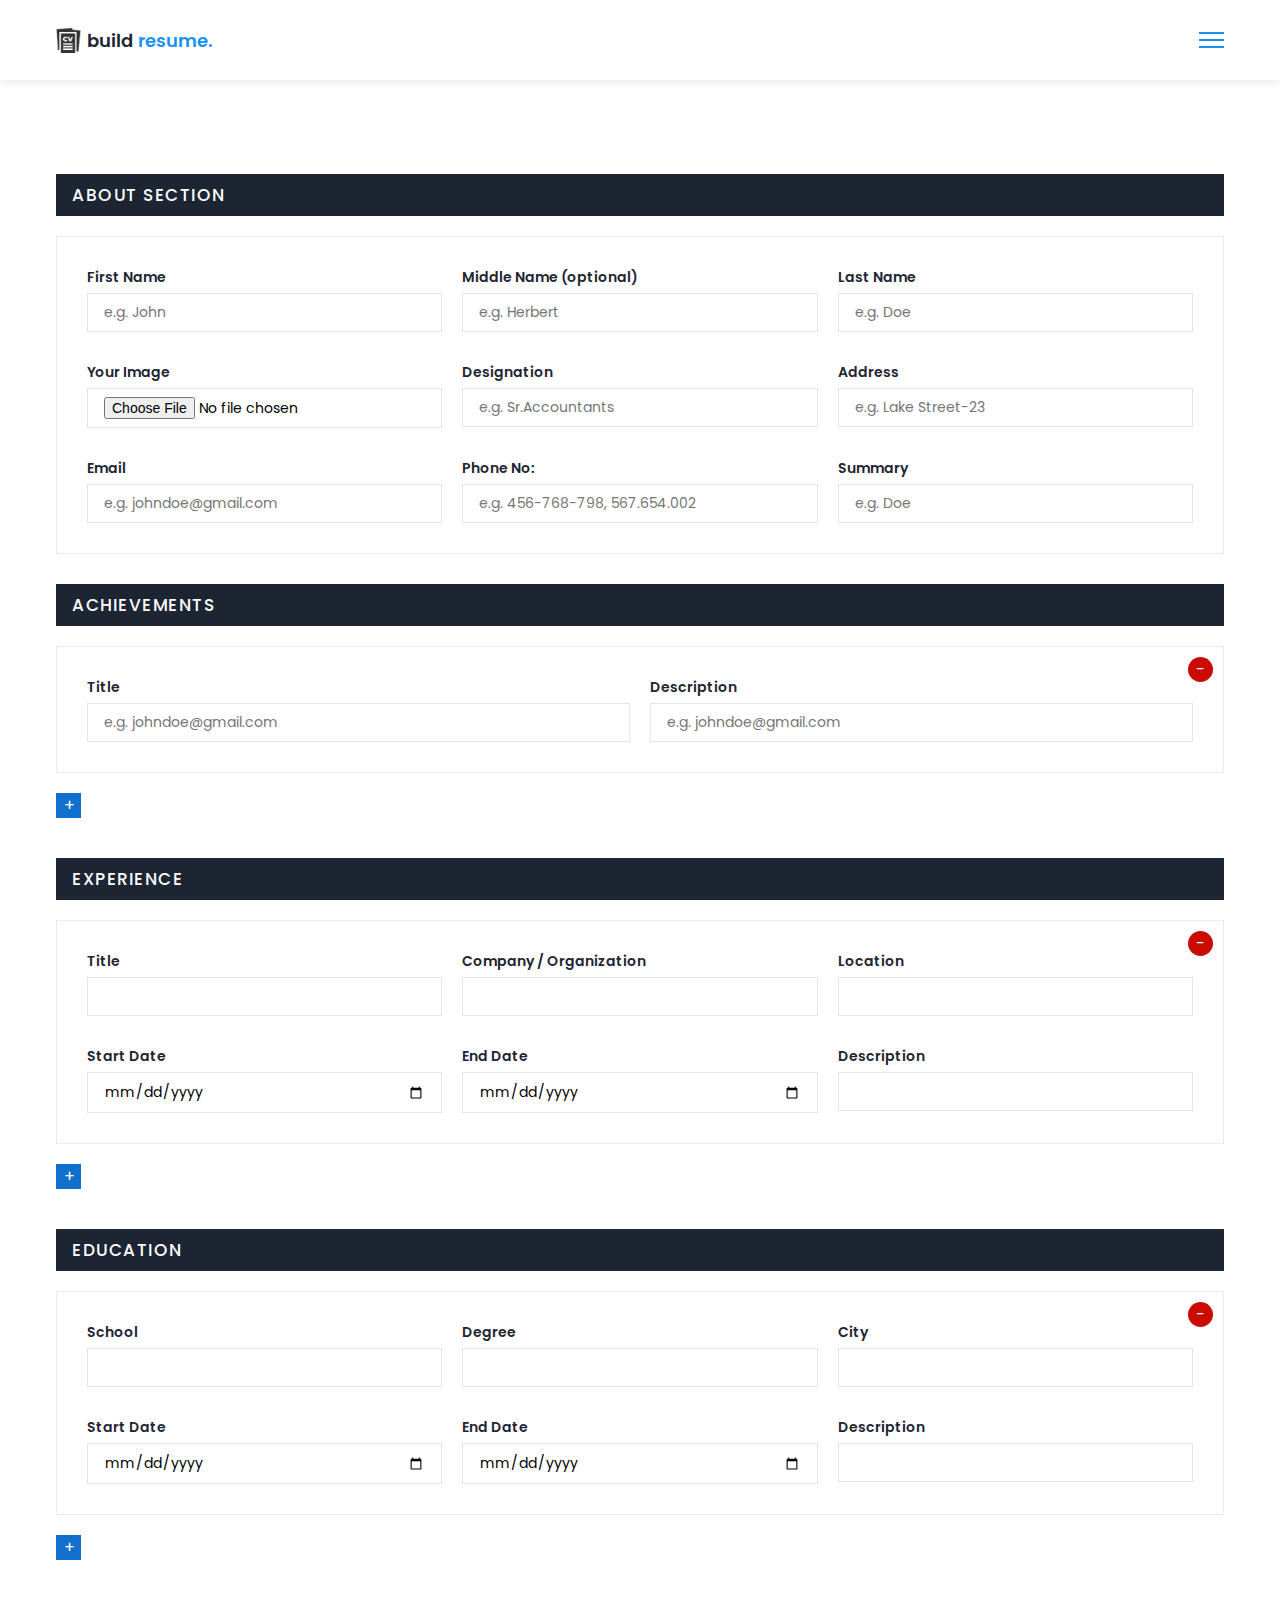
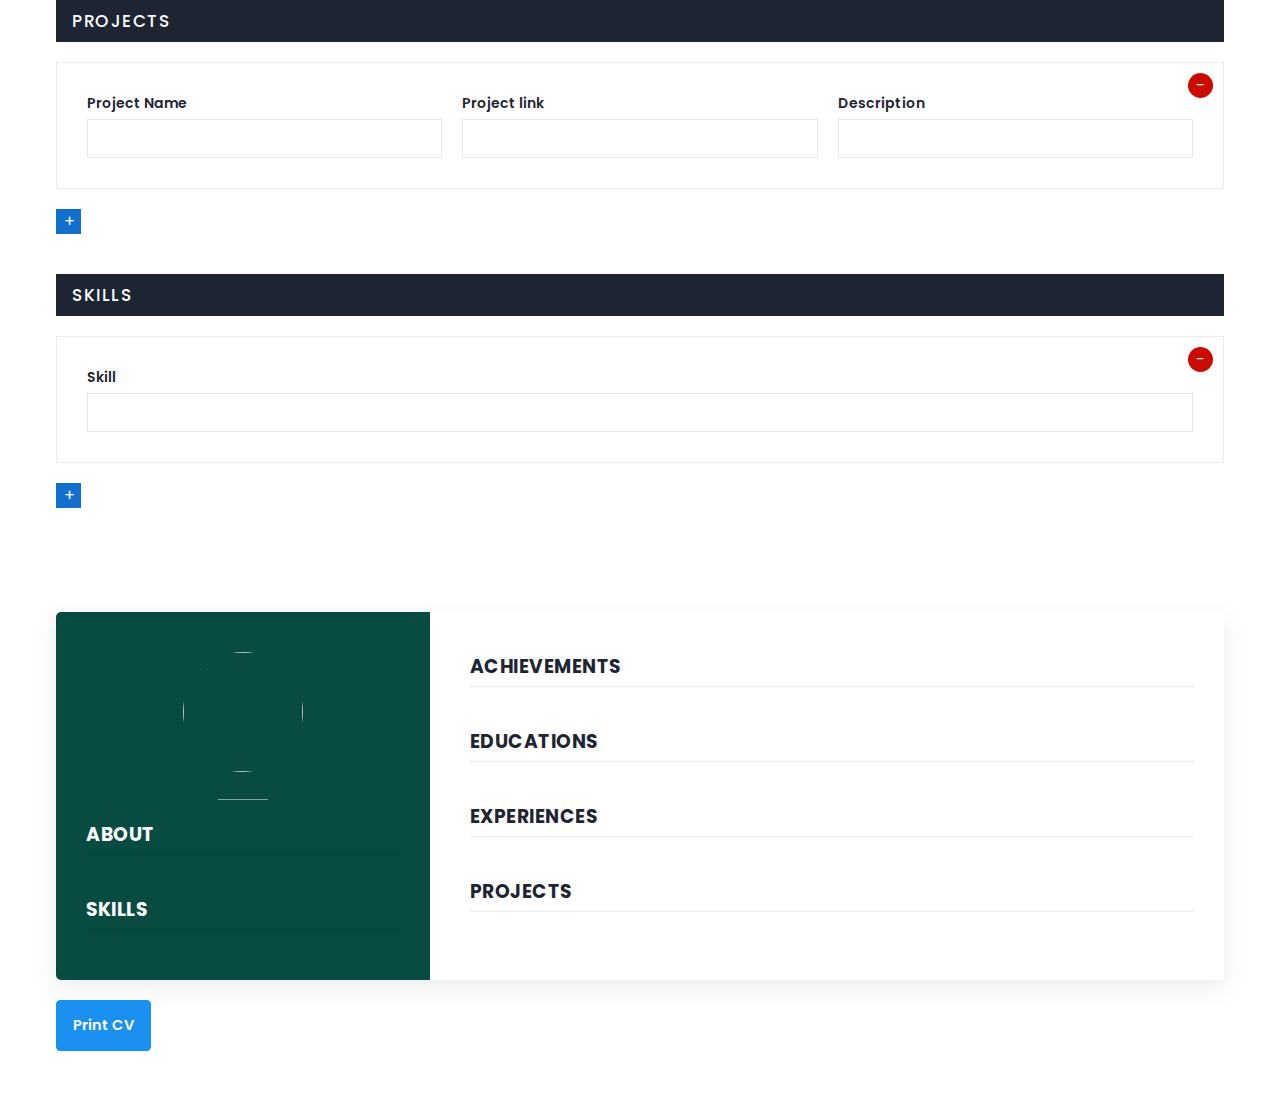
==== resume.html @ f765b0d4 "resume" ====
<!DOCTYPE html>
<html>
    <head>
        <meta charset="utf-8">
        <meta http-equiv="X-UA-Compatible" content="IE=edge">
        <title>Resume Page</title>
        <meta name="description" content="">
        <meta name="viewport" content="width=device-width, initial-scale=1">
        <!-- custom css -->
        <link rel="stylesheet" href="assets/css/main.css">
    </head>
    <body>
        <nav class = "navbar bg-white">
            <div class="container">
                <div class = "navbar-content">
                    <div class = "brand-and-toggler">
                        <a href = "index.html" class = "navbar-brand">
                            <img src = "assets/images/curriculum-vitae.png" alt = "" class = "navbar-brand-icon">
                            <span class = "navbar-brand-text">build <span>resume.</span>
                        </a>
                        <button type = "button" class = "navbar-toggler-btn">
                            <div class = "bars">
                                <div class = "bar"></div>
                                <div class = "bar"></div>
                                <div class = "bar"></div>
                            </div>
                        </button>
                    </div>
                </div>
            </div>
        </nav>

        <section id = "about-sc" class = "">
            <div class = "container">
                <div class = "about-cnt">
                    <form action="" class="cv-form" id = "cv-form">
                        <div class = "cv-form-blk">
                            <div class = "cv-form-row-title">
                                <h3>about section</h3>
                            </div>
                            <div class = "cv-form-row cv-form-row-about">
                                <div class = "cols-3">
                                    <div class = "form-elem">
                                        <label for = "" class = "form-label">First Name</label>
                                        <input name = "firstname" type = "text" class = "form-control firstname" id = "" onkeyup="generateCV()" placeholder="e.g. John">
                                        <span class="form-text"></span>
                                    </div>
                                    <div class = "form-elem">
                                        <label for = "" class = "form-label">Middle Name <span class = "opt-text">(optional)</span></label>
                                        <input name = "middlename" type = "text" class = "form-control middlename" id = "" onkeyup="generateCV()" placeholder="e.g. Herbert">
                                        <span class="form-text"></span>
                                    </div>
                                    <div class = "form-elem">
                                        <label for = "" class = "form-label">Last Name</label>
                                        <input name = "lastname" type = "text" class = "form-control lastname" id = "" onkeyup="generateCV()" placeholder="e.g. Doe">
                                        <span class="form-text"></span>
                                    </div>
                                </div>

                                <div class="cols-3">
                                    <div class = "form-elem">
                                        <label for = "" class = "form-label">Your Image</label>
                                        <input name = "image" type = "file" class = "form-control image" id = "" accept = "image/*" onchange="previewImage()">
                                    </div>
                                    <div class = "form-elem">
                                        <label for = "" class = "form-label">Designation</label>
                                        <input name = "designation" type = "text" class = "form-control designation" id = "" onkeyup="generateCV()" placeholder="e.g. Sr.Accountants">
                                        <span class="form-text"></span>
                                    </div>
                                    <div class = "form-elem">
                                        <label for = "" class = "form-label">Address</label>
                                        <input name = "address" type = "text" class = "form-control address" id = "" onkeyup="generateCV()" placeholder="e.g. Lake Street-23">
                                        <span class="form-text"></span>
                                    </div>
                                </div>

                                <div class = "cols-3">
                                    <div class = "form-elem">
                                        <label for = "" class = "form-label">Email</label>
                                        <input name = "email" type = "text" class = "form-control email" id = "" onkeyup="generateCV()" placeholder="e.g. johndoe@gmail.com">
                                        <span class="form-text"></span>
                                    </div>
                                    <div class = "form-elem">
                                        <label for = "" class = "form-label">Phone No:</label>
                                        <input name = "phoneno" type = "text" class = "form-control phoneno" id = "" onkeyup="generateCV()" placeholder="e.g. 456-768-798, 567.654.002">
                                        <span class="form-text"></span>
                                    </div>
                                    <div class = "form-elem">
                                        <label for = "" class = "form-label">Summary</label>
                                        <input name = "summary" type = "text" class = "form-control summary" id = "" onkeyup="generateCV()" placeholder="e.g. Doe">
                                        <span class="form-text"></span>
                                    </div>
                                </div>
                            </div>
                        </div>

                        <div class="cv-form-blk">
                            <div class = "cv-form-row-title">
                                <h3>achievements</h3>
                            </div>

                            <div class = "row-separator repeater">
                                <div class = "repeater" data-repeater-list = "group-a">
                                    <div data-repeater-item>
                                        <div class = "cv-form-row cv-form-row-achievement">
                                            <div class = "cols-2">
                                                <div class = "form-elem">
                                                    <label for = "" class = "form-label">Title</label>
                                                    <input name = "achieve_title" type = "text" class = "form-control achieve_title" id = "" onkeyup="generateCV()" placeholder="e.g. johndoe@gmail.com">
                                                    <span class="form-text"></span>
                                                </div>
                                                <div class = "form-elem">
                                                    <label for = "" class = "form-label">Description</label>
                                                    <input name = "achieve_description" type = "text" class = "form-control achieve_description" id = "" onkeyup="generateCV()" placeholder="e.g. johndoe@gmail.com">
                                                    <span class="form-text"></span>
                                                </div>
                                            </div>
                                            <button data-repeater-delete type = "button" class = "repeater-remove-btn">-</button>
                                        </div>
                                    </div>
                                </div>
                                <button type = "button" data-repeater-create value = "Add" class = "repeater-add-btn">+</button>
                            </div>
                        </div>

                        <div class="cv-form-blk">
                            <div class = "cv-form-row-title">
                                <h3>experience</h3>
                            </div>

                            <div class = "row-separator repeater">
                                <div class = "repeater" data-repeater-list = "group-b">
                                    <div data-repeater-item>
                                        <div class = "cv-form-row cv-form-row-experience">
                                            <div class = "cols-3">
                                                <div class = "form-elem">
                                                    <label for = "" class = "form-label">Title</label>
                                                    <input name = "exp_title" type = "text" class = "form-control exp_title" id = "" onkeyup="generateCV()">
                                                    <span class="form-text"></span>
                                                </div>
                                                <div class = "form-elem">
                                                    <label for = "" class = "form-label">Company / Organization</label>
                                                    <input name = "exp_organization" type = "text" class = "form-control exp_organization" id = "" onkeyup="generateCV()">
                                                    <span class="form-text"></span>
                                                </div>
                                                <div class = "form-elem">
                                                    <label for = "" class = "form-label">Location</label>
                                                    <input name = "exp_location" type = "text" class = "form-control exp_location" id = "" onkeyup="generateCV()">
                                                    <span class="form-text"></span>
                                                </div>
                                            </div>

                                            <div class = "cols-3">
                                                <div class = "form-elem">
                                                    <label for = "" class = "form-label">Start Date</label>
                                                    <input name = "exp_start_date" type = "date" class = "form-control exp_start_date" id = "" onkeyup="generateCV()">
                                                    <span class="form-text"></span>
                                                </div>
                                                <div class = "form-elem">
                                                    <label for = "" class = "form-label">End Date</label>
                                                    <input name = "exp_end_date" type = "date" class = "form-control exp_end_date" id = "" onkeyup="generateCV()">
                                                    <span class="form-text"></span>
                                                </div>
                                                <div class = "form-elem">
                                                    <label for = "" class = "form-label">Description</label>
                                                    <input name = "exp_description" type = "text" class = "form-control exp_description" id = "" onkeyup="generateCV()">
                                                    <span class="form-text"></span>
                                                </div>
                                            </div>

                                            <button data-repeater-delete type = "button" class = "repeater-remove-btn">-</button>
                                        </div>
                                    </div>
                                </div>
                                <button type = "button" data-repeater-create value = "Add" class = "repeater-add-btn">+</button>
                            </div>
                        </div>

                        <div class="cv-form-blk">
                            <div class = "cv-form-row-title">
                                <h3>education</h3>
                            </div>

                            <div class = "row-separator repeater">
                                <div class = "repeater" data-repeater-list = "group-c">
                                    <div data-repeater-item>
                                        <div class = "cv-form-row cv-form-row-experience">
                                            <div class = "cols-3">
                                                <div class = "form-elem">
                                                    <label for = "" class = "form-label">School</label>
                                                    <input name = "edu_school" type = "text" class = "form-control edu_school" id = "" onkeyup="generateCV()">
                                                    <span class="form-text"></span>
                                                </div>
                                                <div class = "form-elem">
                                                    <label for = "" class = "form-label">Degree</label>
                                                    <input name = "edu_degree" type = "text" class = "form-control edu_degree" id = "" onkeyup="generateCV()">
                                                    <span class="form-text"></span>
                                                </div>
                                                <div class = "form-elem">
                                                    <label for = "" class = "form-label">City</label>
                                                    <input name = "edu_city" type = "text" class = "form-control edu_city" id = "" onkeyup="generateCV()">
                                                    <span class="form-text"></span>
                                                </div>
                                            </div>

                                            <div class = "cols-3">
                                                <div class = "form-elem">
                                                    <label for = "" class = "form-label">Start Date</label>
                                                    <input name = "edu_start_date" type = "date" class = "form-control edu_start_date" id = "" onkeyup="generateCV()">
                                                    <span class="form-text"></span>
                                                </div>
                                                <div class = "form-elem">
                                                    <label for = "" class = "form-label">End Date</label>
                                                    <input name = "edu_graduation_date" type = "date" class = "form-control edu_graduation_date" id = "" onkeyup="generateCV()">
                                                    <span class="form-text"></span>
                                                </div>
                                                <div class = "form-elem">
                                                    <label for = "" class = "form-label">Description</label>
                                                    <input name = "edu_description" type = "text" class = "form-control edu_description" id = "" onkeyup="generateCV()">
                                                    <span class="form-text"></span>
                                                </div>
                                            </div>

                                            <button data-repeater-delete type = "button" class = "repeater-remove-btn">-</button>
                                        </div>
                                    </div>
                                </div>
                                <button type = "button" data-repeater-create value = "Add" class = "repeater-add-btn">+</button>
                            </div>
                        </div>

                        <div class="cv-form-blk">
                            <div class = "cv-form-row-title">
                                <h3>projects</h3>
                            </div>

                            <div class = "row-separator repeater">
                                <div class = "repeater" data-repeater-list = "group-d">
                                    <div data-repeater-item>
                                        <div class = "cv-form-row cv-form-row-experience">
                                            <div class = "cols-3">
                                                <div class = "form-elem">
                                                    <label for = "" class = "form-label">Project Name</label>
                                                    <input name = "proj_title" type = "text" class = "form-control proj_title" id = "" onkeyup="generateCV()">
                                                    <span class="form-text"></span>
                                                </div>
                                                <div class = "form-elem">
                                                    <label for = "" class = "form-label">Project link</label>
                                                    <input name = "proj_link" type = "text" class = "form-control proj_link" id = "" onkeyup="generateCV()">
                                                    <span class="form-text"></span>
                                                </div>
                                                <div class = "form-elem">
                                                    <label for = "" class = "form-label">Description</label>
                                                    <input name = "proj_description" type = "text" class = "form-control proj_description" id = "" onkeyup="generateCV()">
                                                    <span class="form-text"></span>
                                                </div>
                                            </div>
                                            <button data-repeater-delete type = "button" class = "repeater-remove-btn">-</button>
                                        </div>
                                    </div>
                                </div>
                                <button type = "button" data-repeater-create value = "Add" class = "repeater-add-btn">+</button>
                            </div>
                        </div>

                        <div class="cv-form-blk">
                            <div class = "cv-form-row-title">
                                <h3>skills</h3>
                            </div>

                            <div class = "row-separator repeater">
                                <div class = "repeater" data-repeater-list = "group-e">
                                    <div data-repeater-item>
                                        <div class = "cv-form-row cv-form-row-skills">
                                            <div class = "form-elem">
                                                <label for = "" class = "form-label">Skill</label>
                                                <input name = "skill" type = "text" class = "form-control skill" id = "" onkeyup="generateCV()">
                                                <span class="form-text"></span>
                                            </div>
                                            
                                            <button data-repeater-delete type = "button" class = "repeater-remove-btn">-</button>
                                        </div>
                                    </div>
                                </div>
                                <button type = "button" data-repeater-create value = "Add" class = "repeater-add-btn">+</button>
                            </div>
                        </div>
                    </form>
                </div>
            </div>
        </section>

        <section id = "preview-sc" class = "print_area">
            <div class = "container">
                <div class = "preview-cnt">
                    <div class = "preview-cnt-l bg-green text-white">
                        <div class = "preview-blk">
                            <div class = "preview-image">
                                <img src = "" alt = "" id = "image_dsp"> 
                            </div>
                            <div class = "preview-item preview-item-name">
                                <span class = "preview-item-val fw-6" id = "fullname_dsp"></span>
                            </div>
                            <div class = "preview-item">
                                <span class = "preview-item-val text-uppercase fw-6 ls-1" id = "designation_dsp"></span>
                            </div>
                        </div>

                        <div class = "preview-blk">
                            <div class = "preview-blk-title">
                                <h3>about</h3>
                            </div>
                            <div class = "preview-blk-list">
                                <div class = "preview-item">
                                    <span class = "preview-item-val" id = "phoneno_dsp"></span>
                                </div>
                                <div class = "preview-item">
                                    <span class = "preview-item-val" id = "email_dsp"></span>
                                </div>
                                <div class = "preview-item">
                                    <span class = "preview-item-val" id = "address_dsp"></span>
                                </div>
                                <div class = "preview-item">
                                    <span class = "preview-item-val" id = "summary_dsp"></span>
                                </div>
                            </div>
                        </div>

                        <div class = "preview-blk">
                            <div class = "preview-blk-title">
                                <h3>skills</h3>
                            </div>
                            <div class = "skills-items preview-blk-list" id = "skills_dsp">
                                <!-- skills list here -->
                            </div>
                        </div>
                    </div>

                    <div class = "preview-cnt-r bg-white">
                        <div class = "preview-blk">
                            <div class = "preview-blk-title">
                                <h3>Achievements</h3>
                            </div>
                            <div class = "achievements-items preview-blk-list" id = "achievements_dsp"></div>
                        </div>

                        <div class = "preview-blk">
                            <div class = "preview-blk-title">
                                <h3>educations</h3>
                            </div>
                            <div class = "educations-items preview-blk-list" id = "educations_dsp"></div>
                        </div>

                        <div class = "preview-blk">
                            <div class = "preview-blk-title">
                                <h3>experiences</h3>
                            </div>
                            <div class = "experiences-items preview-blk-list" id = "experiences_dsp"></div>
                        </div>

                        <div class = "preview-blk">
                            <div class = "preview-blk-title">
                                <h3>projects</h3>
                            </div>
                            <div class = "projects-items preview-blk-list" id = "projects_dsp"></div>
                        </div>
                    </div>
                </div>
            </div>
        </section>

        <section class = "print-btn-sc">
            <div class = "container">
                <button type = "button" class = "print-btn btn btn-primary" onclick="printCV()">Print CV</button>
            </div>
        </section>


        

        <!-- jquery cdn -->
        <script src="https://code.jquery.com/jquery-3.6.4.js" integrity="sha256-a9jBBRygX1Bh5lt8GZjXDzyOB+bWve9EiO7tROUtj/E=" crossorigin="anonymous"></script>
        <!-- jquery repeater cdn -->
        <script src="https://cdnjs.cloudflare.com/ajax/libs/jquery.repeater/1.2.1/jquery.repeater.js" integrity="sha512-bZAXvpVfp1+9AUHQzekEZaXclsgSlAeEnMJ6LfFAvjqYUVZfcuVXeQoN5LhD7Uw0Jy4NCY9q3kbdEXbwhZUmUQ==" crossorigin="anonymous" referrerpolicy="no-referrer"></script>
        <!-- custom js -->
        <script src = "assets/js/script.js"></script>
        <!-- app js -->
        <script src="assets/js/app.js"></script>
    </body>
</html>
---- assets/css/main.css ----
@import url('https://fonts.googleapis.com/css2?family=Manrope:wght@200;300;400;500;600;700;800&family=Poppins:ital,wght@0,100;0,200;0,300;0,400;0,500;0,600;0,700;0,800;0,900;1,100;1,200;1,300;1,400;1,500;1,600;1,700;1,800;1,900&display=swap');

:root{
    --clr-blue: #1A91F0;
    --clr-blue-mid: #1170CD;
    --clr-blue-dark: #1A1C6A;
    --clr-white: #fff;
    --clr-bright: #EFF2F9;
    --clr-dark: #1e2532;
    --clr-black: #000;
    --clr-grey: #656e83;
    --clr-green: #084C41;
    --font-poppins: 'Poppins', sans-serif;
    --font-manrope: 'Manrope', sans-serif;;
    --transition: all 300ms ease-in-out;
}

*{
    padding: 0;
    margin: 0;
    box-sizing: border-box;
}

html{
    font-size: 10px;
}

body{
    font-size: 1.6rem;
    font-family: var(--font-poppins);
}

button{
    border: none;
    background-color: transparent;
    outline: 0;
    cursor: pointer;
    font-family: inherit;
}

img{
    width: 100%;
    display: block;
}

a{
    text-decoration: none;
}

/* fonts */
.font-poppins{font-family: var(--font-poppins);}
.font-manrope{font-family: var(--font-manrope);}

/* text colors */
.text-blue{color: var(--clr-blue);}
.text-blue-mid{color: var(--clr-blue-mid);}
.text-blue-dark{color: var(--clr-blue-dark);}
.text-bright{color: var(--clr-bright);}
.text-dark{color: var(--clr-dark);}
.text-grey{color: var(--clr-grey);}
.text-white{color: var(--clr-white);}

/* backgrounds */
.bg-blue{background-color: var(--clr-blue);}
.bg-blue-mid{background-color: var(--clr-blue-mid);}
.bg-blue-dark{background-color: var(--clr-blue-dark);}
.bg-bright{background-color: var(--clr-bright);}
.bg-dark{background-color: var(--clr-dark);}
.bg-grey{background-color: var(--clr-grey);}
.bg-white{background-color: var(--clr-white);}
.bg-black{background-color: var(--clr-black);}
.bg-green{background-color: var(--clr-green);}

.text-center{ text-align: center;}
.text-left{text-align: left;}
.text-right{text-align: right;}
.text-uppercase{text-transform: uppercase;}
.text-lowercase{text-transform: lowercase;}
.text-capitalize{text-transform: capitalize;}
.text{
    color: var(--clr-dark);
    opacity: 0.9;
    margin: 2rem 0;
    line-height: 1.6;
}

.fw-2{font-weight: 200;}
.fw-3{font-weight: 300;}
.fw-4{font-weight: 400;}
.fw-5{font-weight: 500;}
.fw-6{font-weight: 600;}
.fw-7{font-weight: 700;}
.fw-8{font-weight: 800;}

.fs-13{font-size: 13px;}
.fs-14{font-size: 14px;}
.fs-15{font-size: 15px;}
.fs-16{font-size: 16px;}
.fs-17{font-size: 17px;}
.fs-18{font-size: 18px;}
.fs-19{font-size: 19px;}
.fs-20{font-size: 20px;}
.fs-21{font-size: 21px;}
.fs-22{font-size: 22px;}
.fs-23{font-size: 23px;}
.fs-24{font-size: 24px;}
.fs-25{font-size: 25px;}

.ls-1{letter-spacing: 1px;}
.ls-2{letter-spacing: 2px;}

.container{
    max-width: 1200px;
    margin: 0 auto;
    padding: 0 1.6rem;
}

/* bars button */
.bars{
    display: flex;
    flex-direction: column;
    justify-content: space-between;
    height: 16.5px;
    width: 25px;
}
.bars .bar{
    width: 100%;
    height: 2px;
    background-color: var(--clr-blue);
    transition: var(--transition);
}

.bars:hover .bar{
    background-color: var(--clr-dark);
}

/* buttons */
.btn{
    font-size: 14.5px;
    font-weight: 600;
    padding: 1.4rem 1.6rem;
    border-radius: 4px;
    display: inline-block;
}

.btn-primary{
    background-color: var(--clr-blue);
    color: var(--clr-white);
    border: 1px solid var(--clr-blue);
    transition: var(--transition);
}

.btn-primary:hover{
    background-color: transparent;
    color: var(--clr-dark);
    border-color: var(--clr-grey);
}

.btn-secondary{
    background-color: transparent;
    color: var(--clr-dark);
    border: 1px solid var(--clr-grey);
    transition: var(--transition);
}

.btn-secondary:hover{
    background-color: var(--clr-blue);
    color: var(--clr-white);
    border-color: var(--clr-blue);
}

.btn-group button:first-child, .btn-group a:first-child{
    margin-right: 1rem!important;
}

/* navbar part */
.navbar{
    height: 80px;
    display: flex;
    align-items: center;
    box-shadow: rgba(0, 0, 0, 0.08) 0px 3px 8px;
}

.navbar .container{
    width: 100%;
}

.navbar-brand{
    display: flex;
    align-items: center;
    justify-content: flex-start;
    font-size: 1.8rem;
}
.navbar-brand-text{
    color: var(--clr-dark);
    font-weight: 600;
}
.navbar-brand-text span{
    color: var(--clr-blue);
}
.navbar-brand-icon{
    width: 25px;
    margin-right: 6px;
    opacity: 0.8;
}
.brand-and-toggler{
    display: flex;
    align-items: center;
    justify-content: space-between;
}
.header{
    min-height: calc(100vh - 80px);
    display: flex;
    flex-direction: column;
    align-items: center;
    justify-content: center;
}
.header-content{
    max-width: 740px;
    margin-right: auto;
    margin-left: auto;
}
.header-content img{
    max-width: 760px;
    border-top-right-radius: 8px;
    border-top-left-radius: 8px;
    margin-top: 3.2rem;
}
.lg-title{
    margin: 1.4rem 0;
    font-size: 37px;
    line-height: 1.4;
    color: var(--clr-dark);
}
.header-content p{
    margin-bottom: 2.6rem;
    line-height: 1.6;
}


/* section one */
.section-one{
    padding: 64px 0;
    min-height: 80vh;
    display: flex;
    align-items: center;
}
.section-one-l img{
    max-width: 545px;
    margin-right: auto;
    margin-left: auto;
}
.section-one-r{
    margin-top: 4rem;
}

.section-one .btn-group{
    margin-top: 2rem;
}
.section-one-r{
    max-width: 545px;
    margin-right: auto;
    margin-left: auto;
}
.section-one-r .btn-group{
    margin-top: 3rem;
}

/* section two */
.section-two{
    padding: 64px 0;
}
.section-two .section-items{
    display: grid;
    gap: 2rem;
}

.section-two .section-item{
    max-width: 350px;
    text-align: center;
    margin-right: auto;
    margin-left: auto;
}
.section-two .section-item-icon{
    margin: 1rem 0;
}
.section-two .section-item-icon img{
    width: 80px;
    margin-right: auto;
    margin-left: auto;
}
.section-two .section-item-title{
    color: var(--clr-blue-dark);
    font-size: 1.8rem;
    font-weight: 600;
}
.section-two .text{
    margin: 0.9rem 0;
}

/* footer */
.footer{
    padding: 3rem 0;
}
.footer-content p{
    color: var(--clr-grey);
}
.footer-content p span{
    color: var(--clr-white);
}

/* media queries */
@media screen and (min-width: 768px){
    .section-two .section-items{
        grid-template-columns: repeat(2, 1fr);
    }
}

@media screen and (min-width: 992px){
    .section-one-content{
        display: grid;
        grid-template-columns: repeat(2, 1fr);
        column-gap: 3rem;
    }
    .section-one-r{
        text-align: left;
    }
    .section-two .section-items{
        grid-template-columns: repeat(3, 1fr);
    }
    .section-two .section-item{
        text-align: left;
    }
    .section-two .section-item-icon img{
        margin-left: 0;
    }
}



/* resume page */
#about-sc{
    padding: 64px 0;
}

.cv-form-row-title{
    background-color: var(--clr-dark);
    padding: 0.8rem 1.6rem;
    margin-bottom: 2rem;
}

.cv-form-row-title h3{
    color: var(--clr-white);
    font-weight: 500;
    text-transform: uppercase;
    letter-spacing: 1.5px;
    font-size: 1.7rem;
}
.cv-form-blk{
    margin: 3rem 0;
}
.cv-form-row{
    padding: 3rem 2rem 0 2rem;
    border: 1px solid rgba(0, 0, 0, 0.08);
    margin-bottom: 1rem;
    position: relative;
}
textarea{
    resize: none;
}
.form-elem{
    margin-bottom: 3rem;
    position: relative;
}
.form-label{
    display: block;
    font-weight: 600;
    font-size: 14px;
    color: var(--clr-dark);
    margin-bottom: 0.5rem;
}
.form-control{
    border-radius: none;
    border: 1px solid rgba(0, 0, 0, 0.1);
    font-size: 14px;
    padding: 0.8rem 1.6rem;
    font-family: inherit;
    width: 100%;
    outline: 0;
    transition: var(--transition);
}

.form-control:focus{
    border-color: rgba(0, 0, 0, 0.3);
}
.form-text{
    color: #ca0b00;
    font-size: 12px;
    position: absolute;
    letter-spacing: 0.5px;
    top: calc(100% + 2px);
    left: 0;
    width: 100%;
}
.cols-3, .cols-2{
    display: grid;
}
.repeater-add-btn{
    width: 25px;
    height: 25px;
    background-color: var(--clr-blue-mid);
    font-size: 1.6rem;
    color: var(--clr-white);
    margin: 1rem 0;
}
.repeater-remove-btn{
    position: absolute;
    top: 10px;
    right: 10px;
    z-index: 999;
    width: 25px;
    height: 25px;
    border-radius: 50%;
    background-color: #ca0b00;
    color: var(--clr-white);
    font-size: 1.6rem;
}

/* preview section */
.preview-cnt{
    border-radius: 5px;
    display: grid;
    grid-template-columns: 32% auto;
    box-shadow: rgba(149, 157, 165, 0.2) 0px 8px 24px;
    overflow: hidden;
}

.preview-cnt-l{
    padding: 3rem 3rem 2rem 3rem;
}
.preview-cnt-r{
    padding: 3rem 3rem 3rem 4rem;
}
.preview-cnt-l .preview-blk:nth-child(1){
    text-align: center;
}
.preview-image{
    width: 120px;
    height: 120px;
    border-radius: 50%;
    overflow: hidden;
    margin-right: auto;
    margin-left: auto;
}
.preview-image img{
    width: 100%;
    height: 100%;
    object-fit: cover;
}
.preview-item-name{
    font-size: 2.4rem;
    font-weight: 600;
    margin: 1.8rem 0;
    position: relative;
}
.preview-item-name::after{
    position: absolute;
    content: "";
    bottom: -10px;
    width: 50px;
    height: 1.5px;
    background-color: rgba(255, 255, 255, 0.5);
    left: 50%;
    transform: translateX(-50%);
}
.preview-blk{
    padding: 1rem 0;
    margin-bottom: 1rem;
}
.preview-blk-title h3{
    text-transform: uppercase;
    letter-spacing: 0.5px;
    border-bottom: 0.5px solid rgba(0, 0, 0, 0.08);
    padding-bottom: 0.5rem;
}
.preview-blk-title{
    margin-bottom: 1rem;
}
.preview-blk-list .preview-item{
    font-size: 1.5rem;
    margin-bottom: 0.2rem;
    opacity: 0.95;
}
.preview-cnt-r .preview-blk-title{
    color: var(--clr-dark);
}
.preview-cnt-r .preview-blk-list .preview-item{
    margin-top: 1.8rem;
}

.achievements-items.preview-blk-list .preview-item span:first-child,
.educations-items.preview-blk-list .preview-item span:first-child,
.experiences-items.preview-blk-list .preview-item span:first-child{
    display: block;
    font-weight: 600;
    margin-bottom: 1rem;
    background-color: rgba(0, 0, 0, 0.03);
}

.educations-items.preview-blk-list .preview-item span:nth-child(2),
.experiences-items.preview-blk-list .preview-item span:nth-child(2){
    font-weight: 600;
    margin-right: 1rem;
}

.educations-items.preview-blk-list .preview-item span:nth-child(3),
.experiences-items.preview-blk-list .preview-item span:nth-child(3){
    font-style: italic;
    margin-right: 1rem;
}

.educations-items.preview-blk-list .preview-item span:nth-child(4),
.educations-items.preview-blk-list .preview-item span:nth-child(5),
.experiences-items.preview-blk-list .preview-item span:nth-child(4),
.experiences-items.preview-blk-list .preview-item span:nth-child(5){
    margin-right: 1rem;
    background-color: var(--clr-green);
    color: var(--clr-white);
    padding: 0 1rem;
    border-radius: 0.6rem;
}

.educations-items.preview-blk-list .preview-item span:nth-child(6),
.experiences-items.preview-blk-list .preview-item span:nth-child(6){
    font-size: 13.5px;
    display: block;
    opacity: 0.8;
    margin-top: 1rem;
}
.projects-items.preview-blk-list .preview-item span{
    display: block;
}

@media screen and (min-width: 768px){
    .cols-3{
        grid-template-columns: repeat(3, 1fr);
        column-gap: 2rem;
    }
    .cols-2{
        grid-template-columns: repeat(2, 1fr);
        column-gap: 2rem;
    }
}

@media screen and (min-width: 992px){
    .cv-form-row{
        padding: 3rem 3rem 0rem 3rem;
    }
    .cols-3{
        grid-template-columns: repeat(3, 1fr);
    }
}

.print-btn-sc{
    margin: 2rem 0 6rem 0;
}

/* print section */
@media print{
    body *{
        visibility: hidden;
    }

    .non_print_area{
        display: none;
    }

    .print_area, .print_area *{
        visibility: visible;
    }

    .print_area{
        width: 100%;
        position: absolute;
        left: 0;
        top: 0;
        overflow: hidden;
    }
}
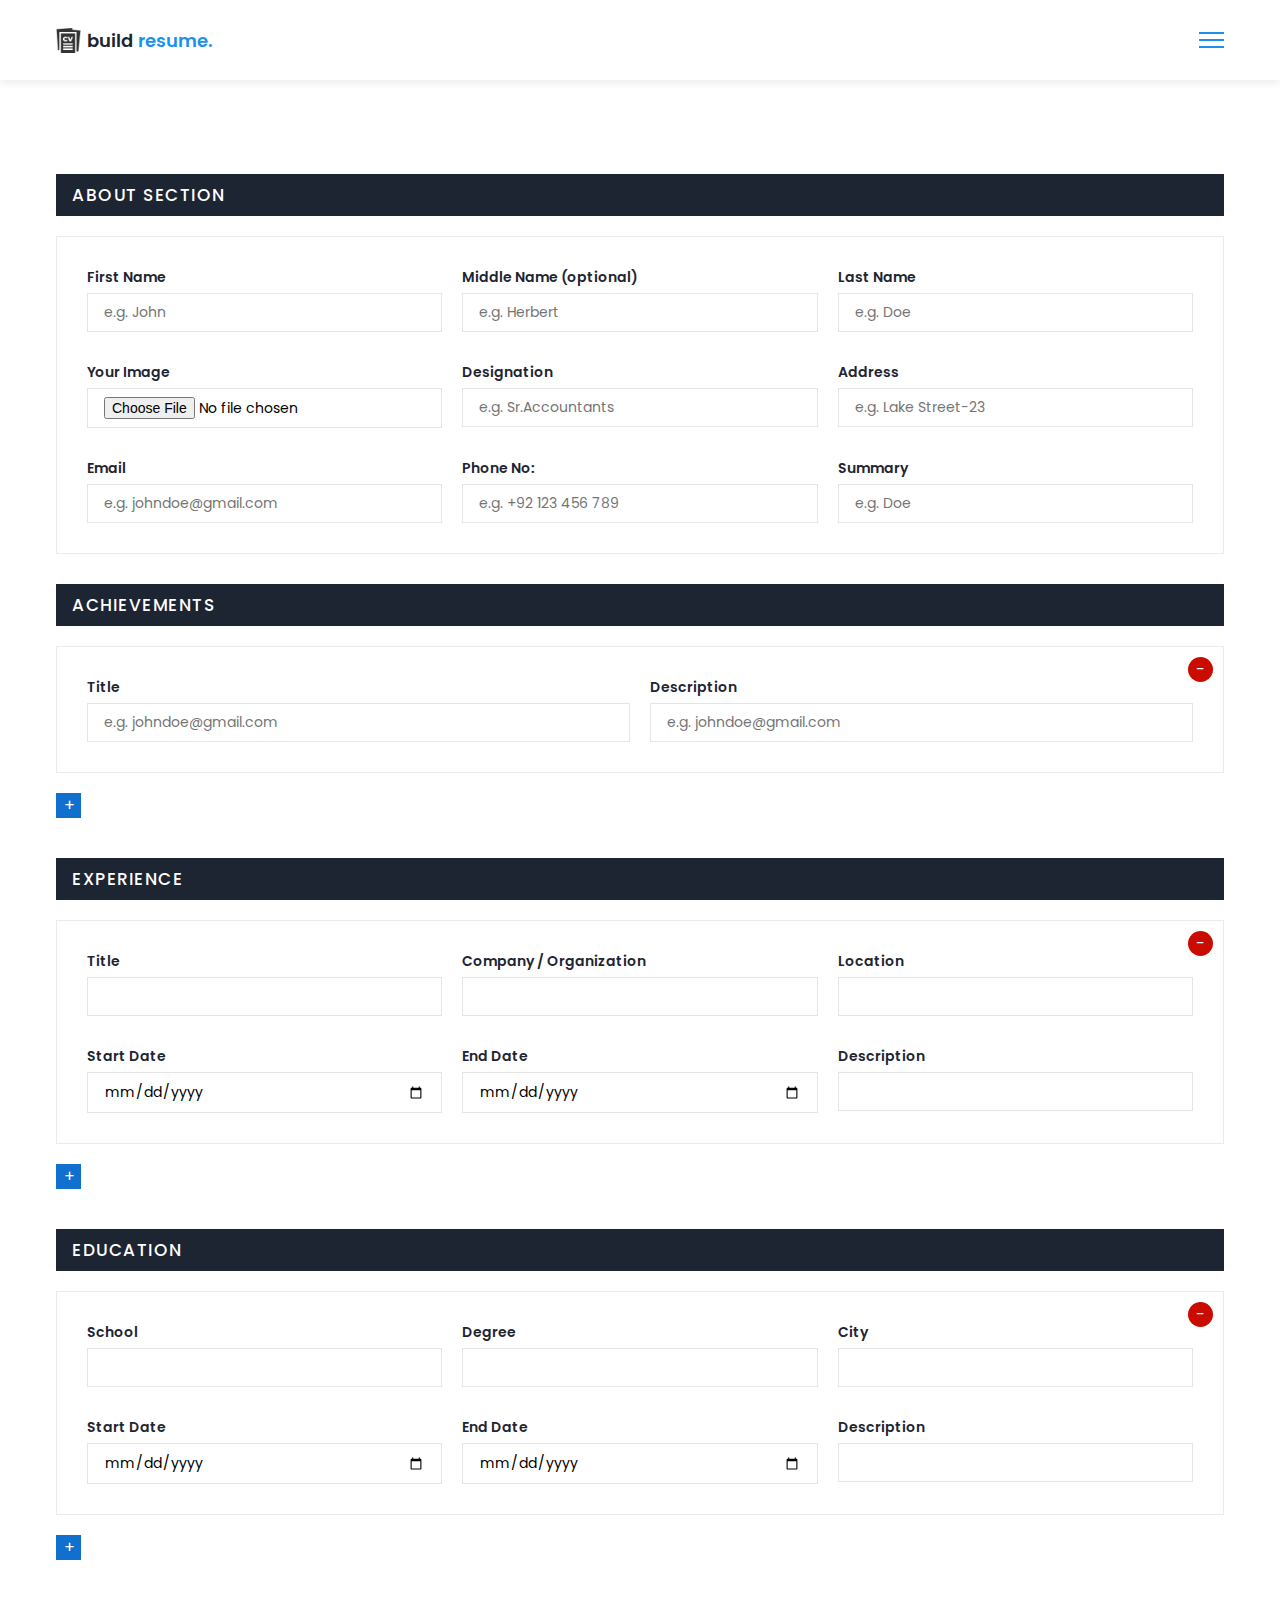
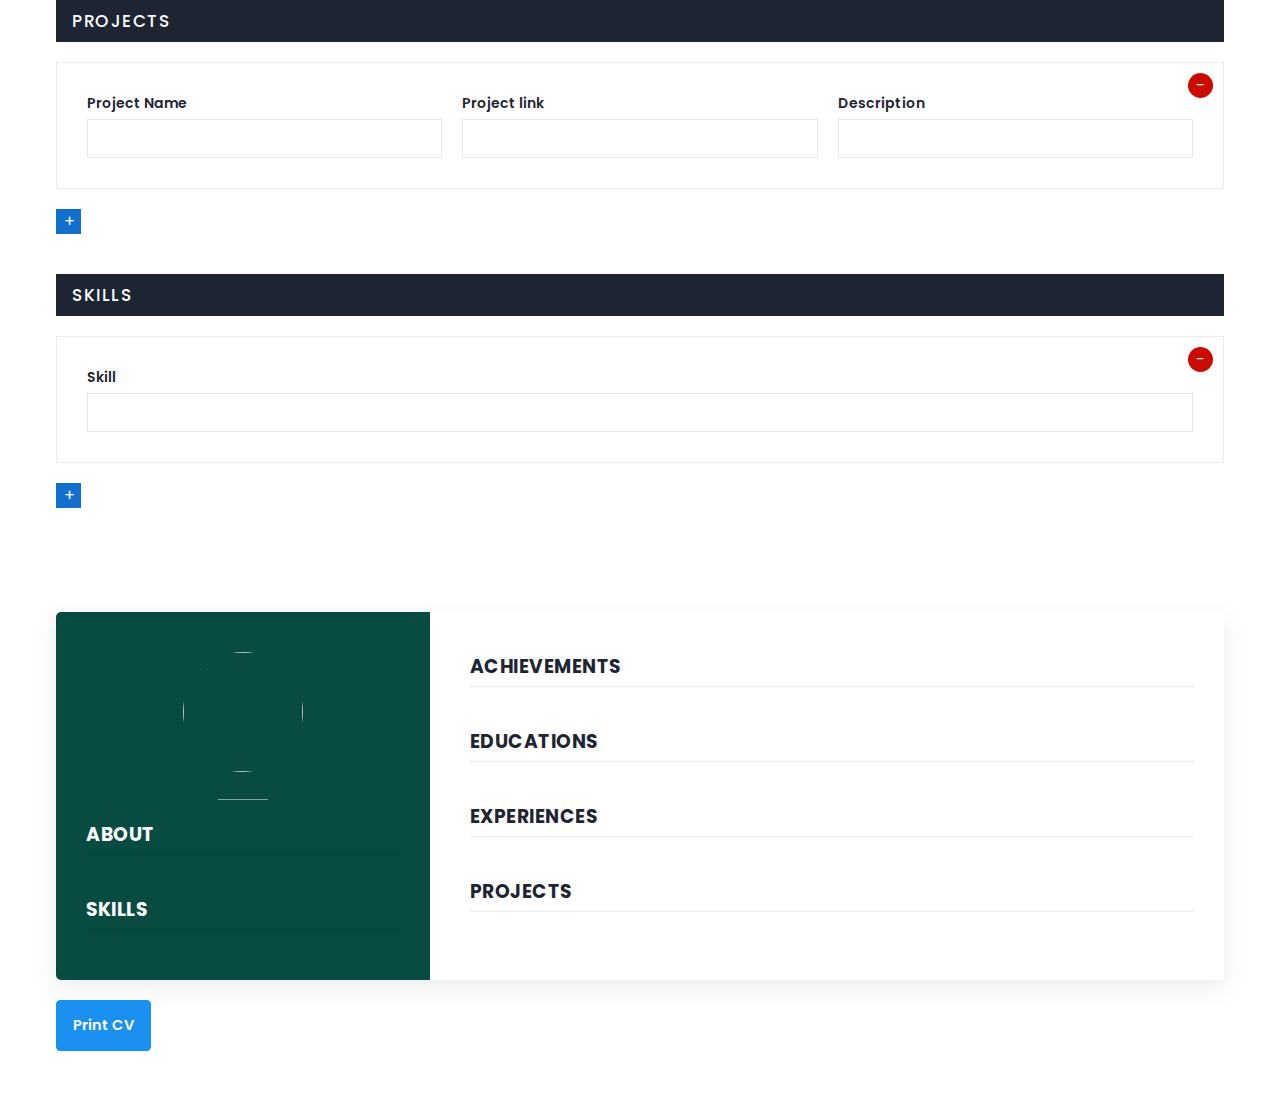
==== commit dada9166: "resume builder" ====
--- a/resume.html
+++ b/resume.html
@@ -82,7 +82,7 @@
                                     </div>
                                     <div class = "form-elem">
                                         <label for = "" class = "form-label">Phone No:</label>
-                                        <input name = "phoneno" type = "text" class = "form-control phoneno" id = "" onkeyup="generateCV()" placeholder="e.g. 456-768-798, 567.654.002">
+                                        <input name = "phoneno" type = "text" class = "form-control phoneno" id = "" onkeyup="generateCV()" placeholder="e.g. +92 123 456 789">
                                         <span class="form-text"></span>
                                     </div>
                                     <div class = "form-elem">
